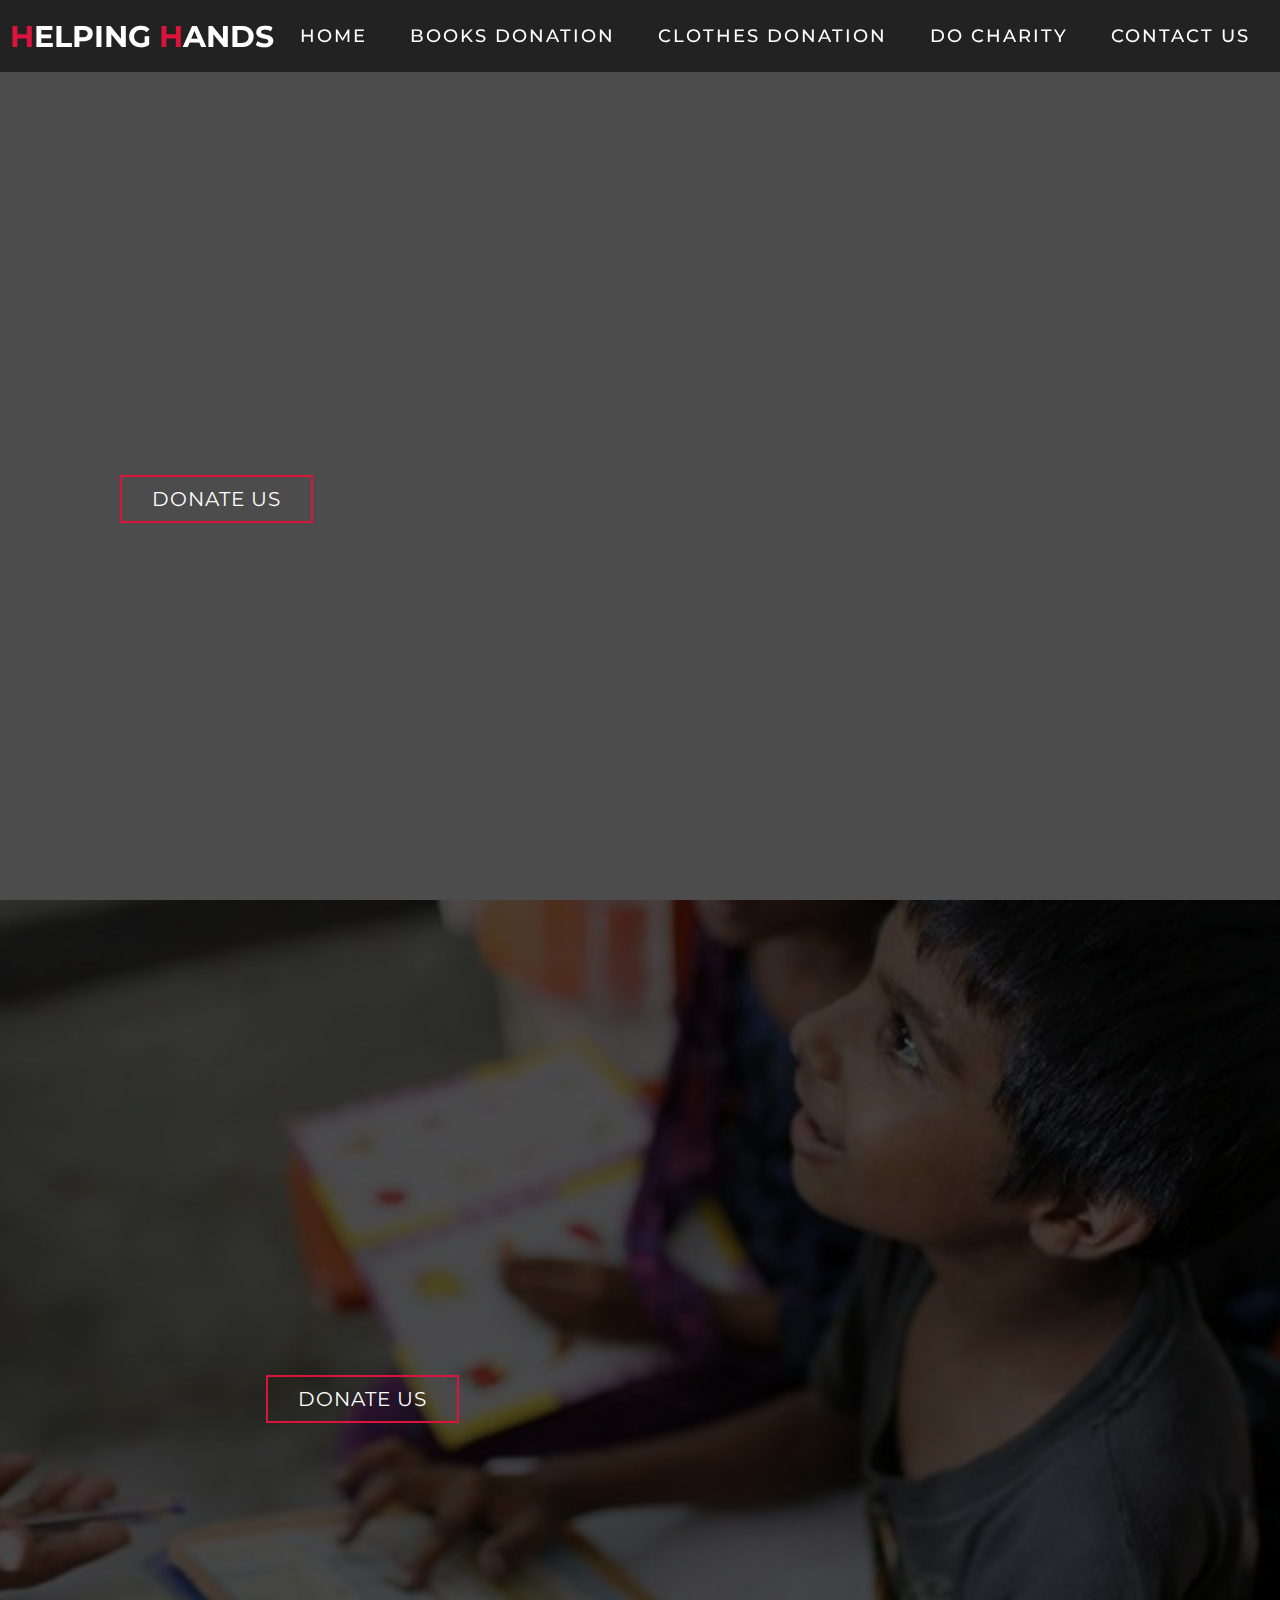
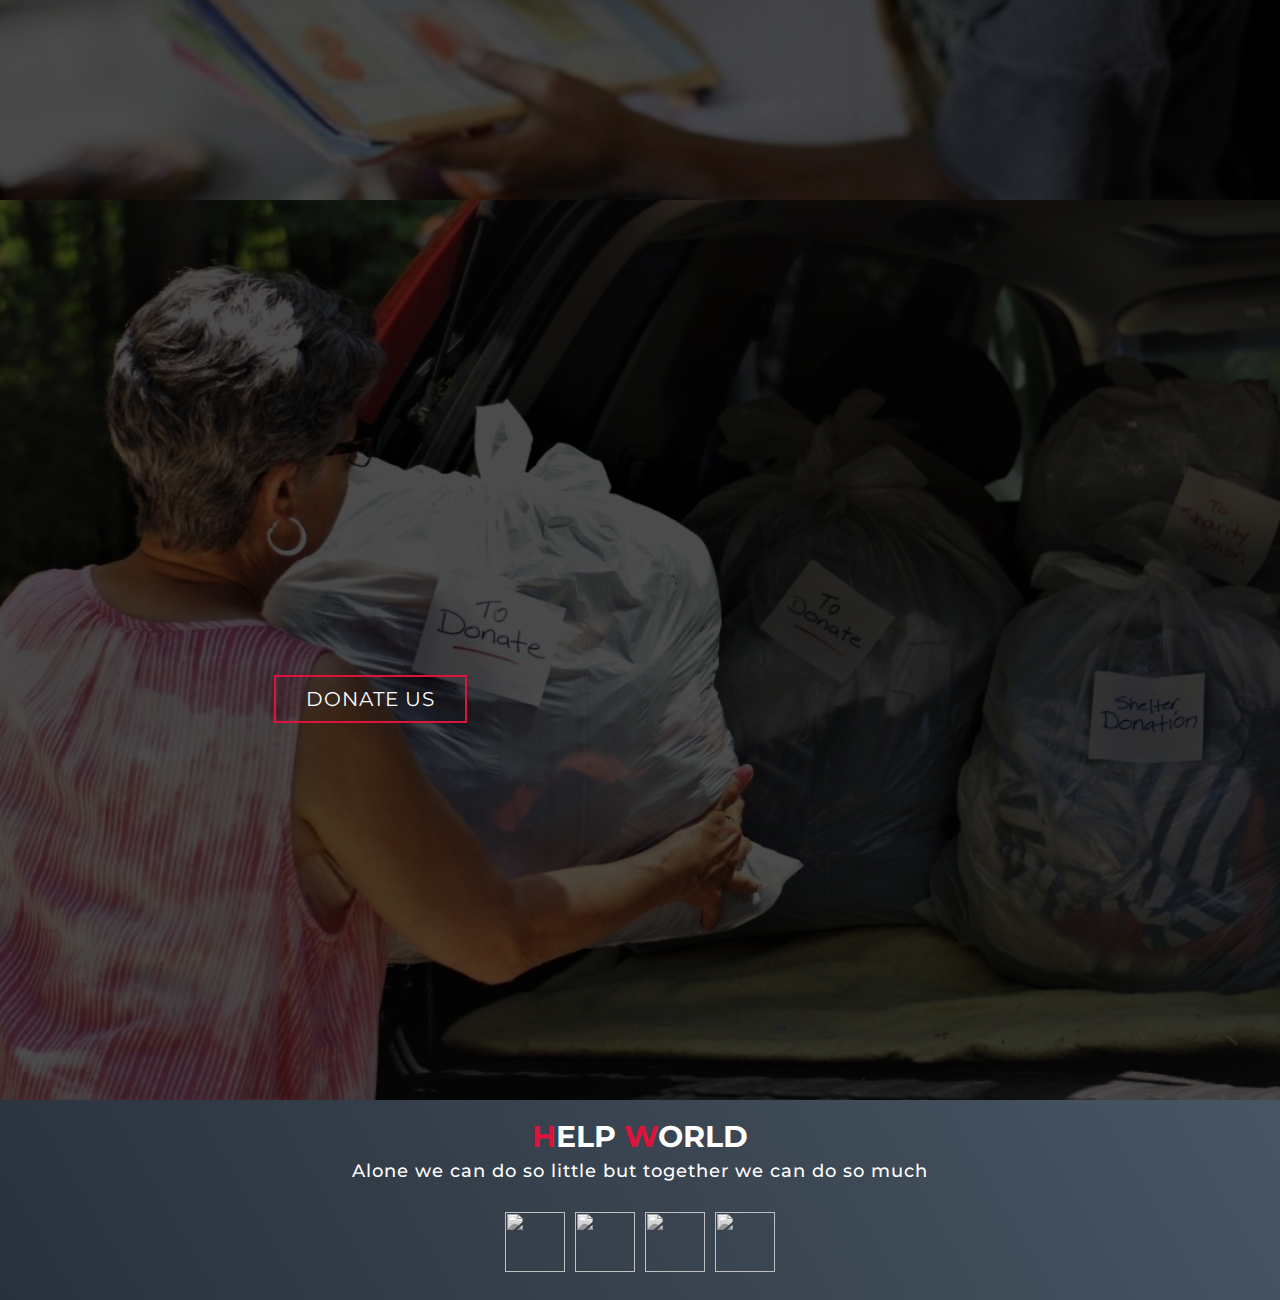
==== src/donate_us.html @ d61822e5 "commit" ====
<!DOCTYPE html>
<html lang="en">
  <head>
    <meta charset="UTF-8" />
    <meta name="viewport" content="width=device-width, initial-scale=1.0" />
    <meta http-equiv="X-UA-Compatible" content="ie=edge" />

    <link
      href="https://fonts.googleapis.com/css?family=Roboto&display=swap"
      rel="stylesheet"
    />

    <link
      rel="stylesheet"
      href="https://cdnjs.cloudflare.com/ajax/libs/font-awesome/5.12.1/css/all.min.css"
    />
    <link rel="stylesheet" href="../css/donate_us.css" />
    <title>Card Wave Effect</title>
  </head>
  <body>

    <section id="header">
      <div class="header container">
        <div class="nav-bar">
          <div class="brand">
            <a href="#hero"><h1><span>H</span>elping <span>H</span>ands</h1></a>
          </div>
          <div class="nav-list">
            <div class="hamburger"><div class="bar"></div></div>
            <ul>
              <li><a href="../index.html" data-after="Home">Home</a></li>
              <li><a href="#hero1" data-after="Service">Books Donation</a></li>
              <li><a href="#hero2" data-after="Projects">Clothes Donation</a></li>
              <li><a href="charity.html" data-after="About">Do Charity</a></li>
              <li><a href="get_in_touch.html" data-after="About">contact Us</a></li>
            </ul>
          </div>
        </div>
      </div>
    </section>

    <section id="hero">
      <div class="hero container">
        <div>
          <h1>We know that <span></span></h1>
          <h1>a peaceful world cannot long exist, <span></span></h1>
          <h1>one-third rich and two-thirds hungry. <span></span></h1>
          <a href="#projects" type="button" class="cta">DONATE US</a>
          <h1>Help By Donating Food.</h1>
        </div>
      </div>
    </section>

    <section id="hero1">
      <div class="hero1 container">
        <div>
          <h1> All books are divisible into two classes, <span></span></h1>
          <h1>the books of the hour, <span></span></h1>
          <h1>and the books of all time. <span></span></h1>
          <a href="#projects" type="button" class="cta">DONATE US</a>
          <h1>Donate Books To Spread knowledge!!!</h1>
        </div>
      </div>
    </section>

   
    <section id="hero2">
      <div class="hero2 container">
        <div>
          <h1> It is Better <span></span></h1>
          <h1>To Donate <span></span></h1>
          <h1>Than Accumulate <span></span></h1>
          <a href="#projects" type="button" class="cta">DONATE US</a>
          <h1>Donate Books To Spread knowledge!!!</h1>
        </div>
      </div>
    </section>
    <section id="footer">
      <div class="footer container">
        <div class="brand"><h1><span>H</span>elp <span>W</span>orld</h1></div>
        <h2>Alone we can do so little but together we can do so much</h2>
        <div class="social-icon">
          <div class="social-item">
            <a href="#"><img src="https://img.icons8.com/bubbles/100/000000/facebook-new.png"/></a>
          </div>
          <div class="social-item">
            <a href="#"><img src="https://img.icons8.com/bubbles/100/000000/instagram-new.png"/></a>
          </div>
          <div class="social-item">
            <a href="#"><img src="https://img.icons8.com/bubbles/100/000000/twitter.png"/></a>
          </div>
          <div class="social-item">
            <a href="#"><img src="https://img.icons8.com/bubbles/100/000000/behance.png"/></a>
          </div>
        </div>
      </div>
    </section>
  </body>
</html>
---- css/donate_us.css ----
@import 'https://fonts.googleapis.com/css?family=Montserrat:300, 400, 700&display=swap';
* {
	padding: 0;
	margin: 0;
	box-sizing: border-box;
	transition: 0.4s;
}
html {
	font-size: 10px;
	font-family: 'Montserrat', sans-serif;
	scroll-behavior: smooth;
}
img {
	height: 100%;
	width: 100%;
	object-fit: cover;
}
a {
	text-decoration: none;
}
.container {
	min-height: 100vh;
	width: 100%;
	display: flex;
	align-items: center;
	justify-content: center;
}
.brand h1 {
	font-size: 3rem;
	text-transform: uppercase;
	color: white;
}
.brand h1 span {
	color: crimson;
}
.cta {
	display: inline-block;
	padding: 10px 30px;
	color: white;
	background-color: transparent;
	border: 2px solid crimson;
	font-size: 2rem;
	text-transform: uppercase;
	letter-spacing: .1rem;
	margin: 30px;
	transition: .3s ease;
	transition-property: background-color, color;
}
.cta:hover {
	color: white;
	background-color: crimson;
}

#header {
	position: fixed;
	z-index: 1000;
	left: 0;
	top: 0;
	width: 100vw;
	height: auto;
}
#header .header {
	min-height: 8vh;
	background-color: rgba(31, 30, 30, 0.9);
	transition: .3s ease background-color;
}
#header .nav-bar {
	display: flex;
	align-items: center;
	justify-content: space-between;
	width: 100%;
	height: 100%;
	max-width: 1300px;
	padding: 0 10px;
}
#header .nav-list ul {
	list-style: none;
	position: absolute;
	background-color: rgb(31, 30, 30);
	width: 100vw;
	height: 100vh;
	left: 100%;
	top: 0;
	display: flex;
	flex-direction: column;
	justify-content: center;
	align-items: center;
	z-index: 1;
	overflow-x: hidden;
	transition: .5s ease left;
}
#header .nav-list ul.active {
	left: 0%;
}
#header .nav-list ul a {
	font-size: 2.5rem;
	font-weight: 500;
	letter-spacing: .2rem;
	text-decoration: none;
	color: white;
	text-transform: uppercase;
	padding: 20px;
	display: block;
}
#header .nav-list ul a::after {
	content: attr(data-after);
	position: absolute;
	top: 50%;
	left: 50%;
	transform: translate(-50%, -50%) scale(0);
	color: rgba(240, 248, 255, 0.021);
	font-size: 13rem;
	letter-spacing: 50px;
	z-index: -1;
	transition: .3s ease letter-spacing;
}
#header .nav-list ul li:hover a::after {
	transform: translate(-50%, -50%) scale(1);
	letter-spacing: initial;
}
#header .nav-list ul li:hover a {
	color: crimson;
}
#header .hamburger {
	height: 60px;
	width: 60px;
	display: inline-block;
	border: 3px solid white;
	border-radius: 50%;
	position: relative;
	display: flex;
	align-items: center;
	justify-content: center;
	z-index: 100;
	cursor: pointer;
	transform: scale(.8);
	margin-right: 20px;
}
#header .hamburger:after {
	position: absolute;
	content: '';
	height: 100%;
	width: 100%;
	border-radius: 50%;
	border: 3px solid white;
	animation: hamburger_puls 1s ease infinite;
}
#header .hamburger .bar {
	height: 2px;
	width: 30px;
	position: relative;
	background-color: white;
	z-index: -1;
}
#header .hamburger .bar::after,
#header .hamburger .bar::before {
	content: '';
	position: absolute;
	height: 100%;
	width: 100%;
	left: 0;
	background-color: white;
	transition: .3s ease;
	transition-property: top, bottom;
}
#header .hamburger .bar::after {
	top: 8px;
}
#header .hamburger .bar::before {
	bottom: 8px;
}
#header .hamburger.active .bar::before {
	bottom: 0;
}
#header .hamburger.active .bar::after {
	top: 0;
}
#hero {
	background-image: url(../images/food.jpg);
	background-size: cover;
	background-position: top center;
	position: relative;
	z-index: 1;
}
#hero::after {
	content: '';
	position: absolute;
	left: 0;
	top: 0;
	height: 100%;
	width: 100%;
	background-color: black;
	opacity: .7;
	z-index: -1;
}
#hero .hero {
	max-width: 1200px;
	margin: 0 auto;
	padding: 0 50px;
	justify-content: flex-start;
}
#hero h1 {
	display: block;
	width: fit-content;
	font-size: 4rem;
	position: relative;
	color: transparent;
	animation: text_reveal .5s ease forwards;
	animation-delay: 1s;
}
#hero h1:nth-child(1) {
	animation-delay: 1s;
}
#hero h1:nth-child(2) {
	animation-delay: 2s;
}
#hero h1:nth-child(3) {
	animation: text_reveal_name .5s ease forwards;
	animation-delay: 3s;
}
#hero h1 span {
	position: absolute;
	top: 0;
	left: 0;
	height: 100%;
	width: 0;
	background-color: crimson;
	animation: text_reveal_box 1s ease;
	animation-delay: .5s;
}
#hero h1:nth-child(1) span {
	animation-delay: .5s;
}
#hero h1:nth-child(2) span {
	animation-delay: 1.5s;
}
#hero h1:nth-child(3) span {
	animation-delay: 2.5s;
}

@keyframes hamburger_puls {
	0% {
		opacity: 1;
		transform: scale(1);
	}
	100% {
		opacity: 0;
		transform: scale(1.4);
	}
}

@keyframes text_reveal_box {
	50% {
		width: 100%;
		left: 0;
	}
	100% {
		width: 0;
		left: 100%;
	}
}
@keyframes text_reveal {
	100% {
		color: white;
	}
}
@keyframes text_reveal_name {
	100% {
		color: crimson;
		font-weight: 500;
	}
}

@media only screen and (min-width: 1200px) {
	/* header */
	#header .hamburger {
		display: none;
	}
	#header .nav-list ul {
		position: initial;
		display: block;
		height: auto;
		width: fit-content;
		background-color: transparent;
	}
	#header .nav-list ul li {
		display: inline-block;
	}
	#header .nav-list ul li a {
		font-size: 1.8rem;
	}
	#header .nav-list ul a:after {
		display: none;
	}
	/* End header */

	#services .service-bottom .service-item {
		flex-basis: 22%;
		margin: 1.5%;
	}
}

#hero1 {
	background-image: url(../images/book.jpg);
	background-size: cover;
	background-position: top center;
	position: relative;
	z-index: 1;
}
#hero1::after {
	content: '';
	position: absolute;
	left: 0;
	top: 0;
	height: 100%;
	width: 100%;
	background-color: black;
	opacity: .7;
	z-index: -1;
}
#hero1 .hero {
	max-width: 1200px;
	margin: 0 auto;
	padding: 0 50px;
	justify-content: flex-start;
}
#hero1 h1 {
	display: block;
	width: fit-content;
	font-size: 4rem;
	position: relative;
	color: transparent;
	animation: text_reveal .5s ease forwards;
	animation-delay: 1s;
}
#hero1 h1:nth-child(1) {
	animation-delay: 1s;
}
#hero1 h1:nth-child(2) {
	animation-delay: 2s;
}
#hero1 h1:nth-child(3) {
	animation: text_reveal_name .5s ease forwards;
	animation-delay: 3s;
}
#hero1 h1 span {
	position: absolute;
	top: 0;
	left: 0;
	height: 100%;
	width: 0;
	background-color: crimson;
	animation: text_reveal_box 1s ease;
	animation-delay: .5s;
}
#hero1 h1:nth-child(1) span {
	animation-delay: .5s;
}
#hero1 h1:nth-child(2) span {
	animation-delay: 1.5s;
}
#hero1 h1:nth-child(3) span {
	animation-delay: 2.5s;
}

#hero2 {
	background-image: url(../images/clothes.jpeg);
	background-size: cover;
	background-position: top center;
	position: relative;
	z-index: 1;
}
#hero2::after {
	content: '';
	position: absolute;
	left: 0;
	top: 0;
	height: 100%;
	width: 100%;
	background-color: black;
	opacity: .7;
	z-index: -1;
}
#hero2 .hero {
	max-width: 1200px;
	margin: 0 auto;
	padding: 0 50px;
	justify-content: flex-start;
}
#hero2 h1 {
	display: block;
	width: fit-content;
	font-size: 4rem;
	position: relative;
	color: transparent;
	animation: text_reveal .5s ease forwards;
	animation-delay: 1s;
}
#hero2 h1:nth-child(1) {
	animation-delay: 1s;
}
#hero2 h1:nth-child(2) {
	animation-delay: 2s;
}
#hero2 h1:nth-child(3) {
	animation: text_reveal_name .5s ease forwards;
	animation-delay: 3s;
}
#hero2 h1 span {
	position: absolute;
	top: 0;
	left: 0;
	height: 100%;
	width: 0;
	background-color: crimson;
	animation: text_reveal_box 1s ease;
	animation-delay: .5s;
}
#hero2 h1:nth-child(1) span {
	animation-delay: .5s;
}
#hero2 h1:nth-child(2) span {
	animation-delay: 1.5s;
}
#hero2 h1:nth-child(3) span {
	animation-delay: 2.5s;
}
















#footer {
	background-image: linear-gradient(60deg, #29323c 0%, #485563 100%);
}
#footer .footer {
	min-height: 200px;
	flex-direction: column;
	padding-top: 10px;
	/* padding-bottom: 10px; */
}
#footer h2 {
	color: white;
	font-weight: 500;
	font-size: 1.8rem;
	letter-spacing: .1rem;
	margin-top: 5px;
	margin-bottom: 30px;
}
#footer .social-icon {
	display: flex;
	margin-bottom: 20px;
}
#footer .social-item {
	height: 60px;
	width: 60px;
	margin: 0 5px;
}
#footer .social-item img {
	filter: grayscale(1);
	transition: .3s ease filter;
}
#footer .social-item:hover img {
	filter: grayscale(0);
}
#footer p {
	color: white;
	font-size: 1.3rem;
}
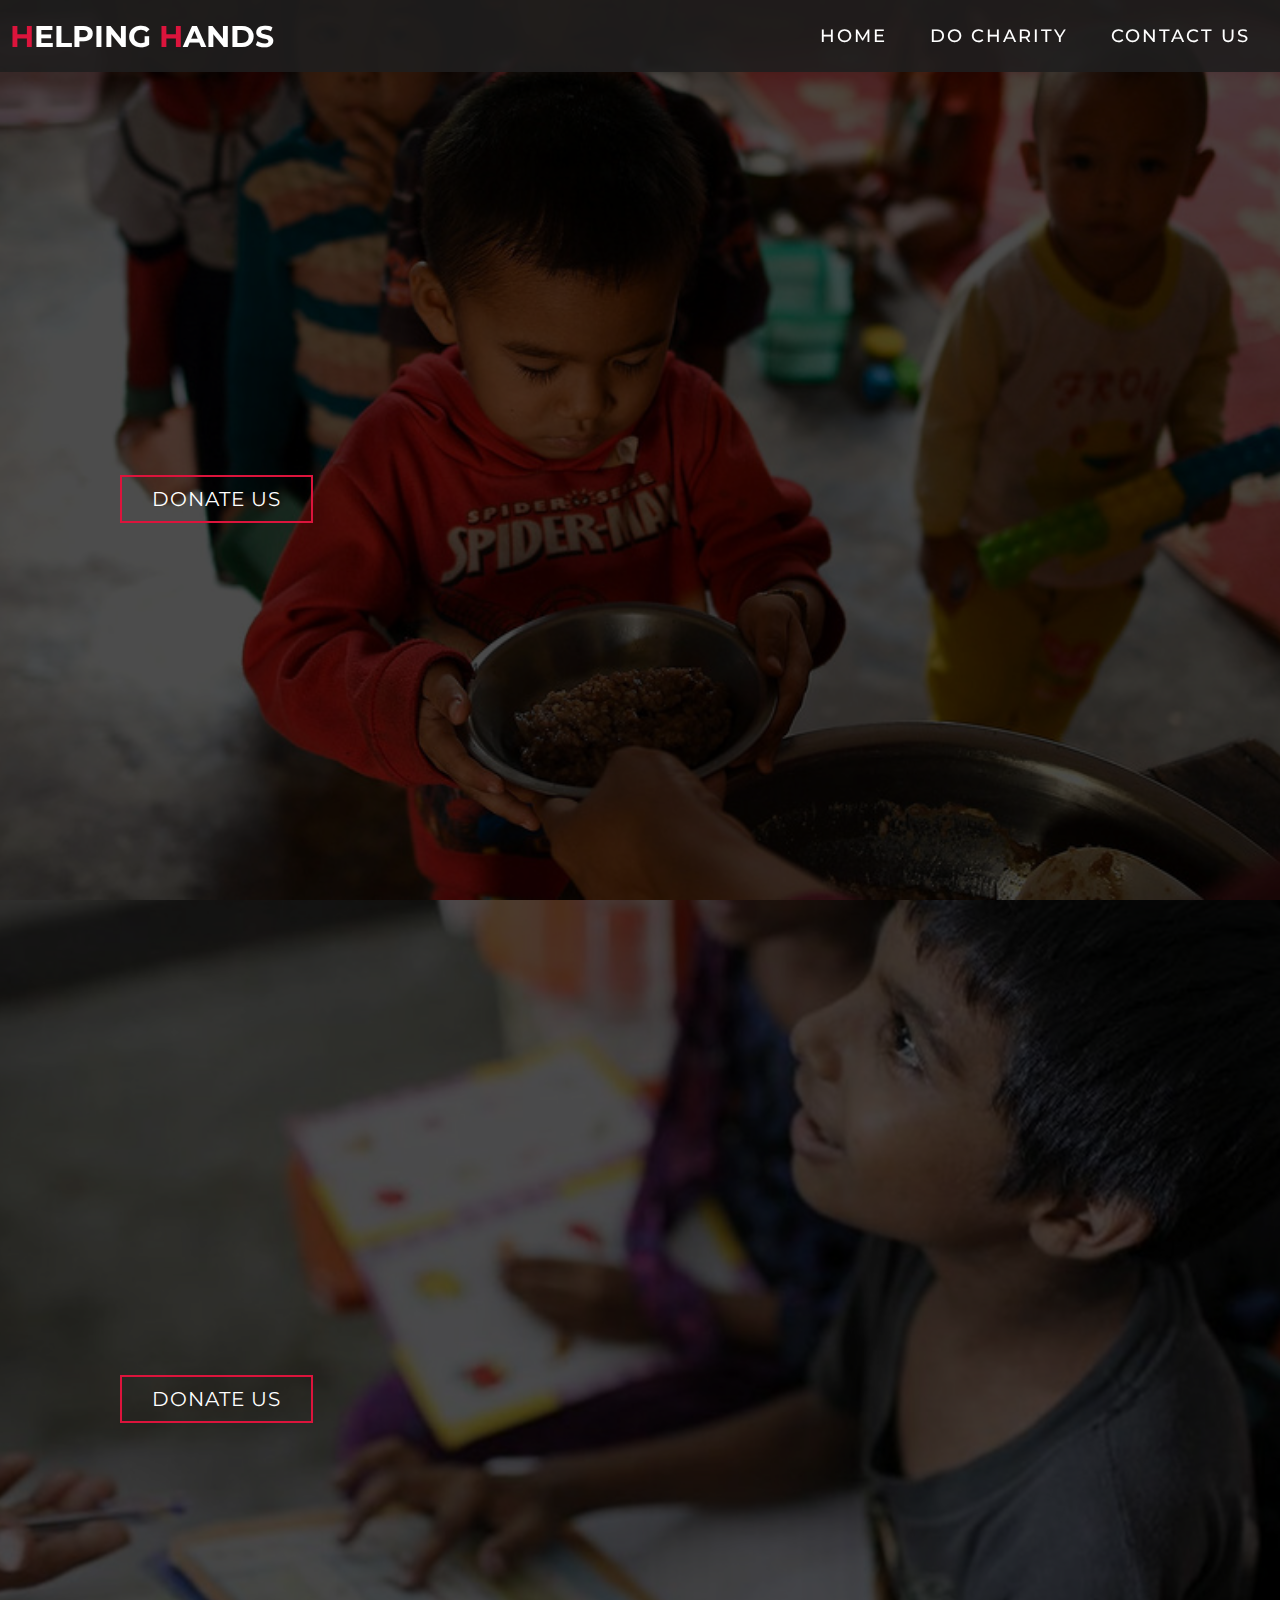
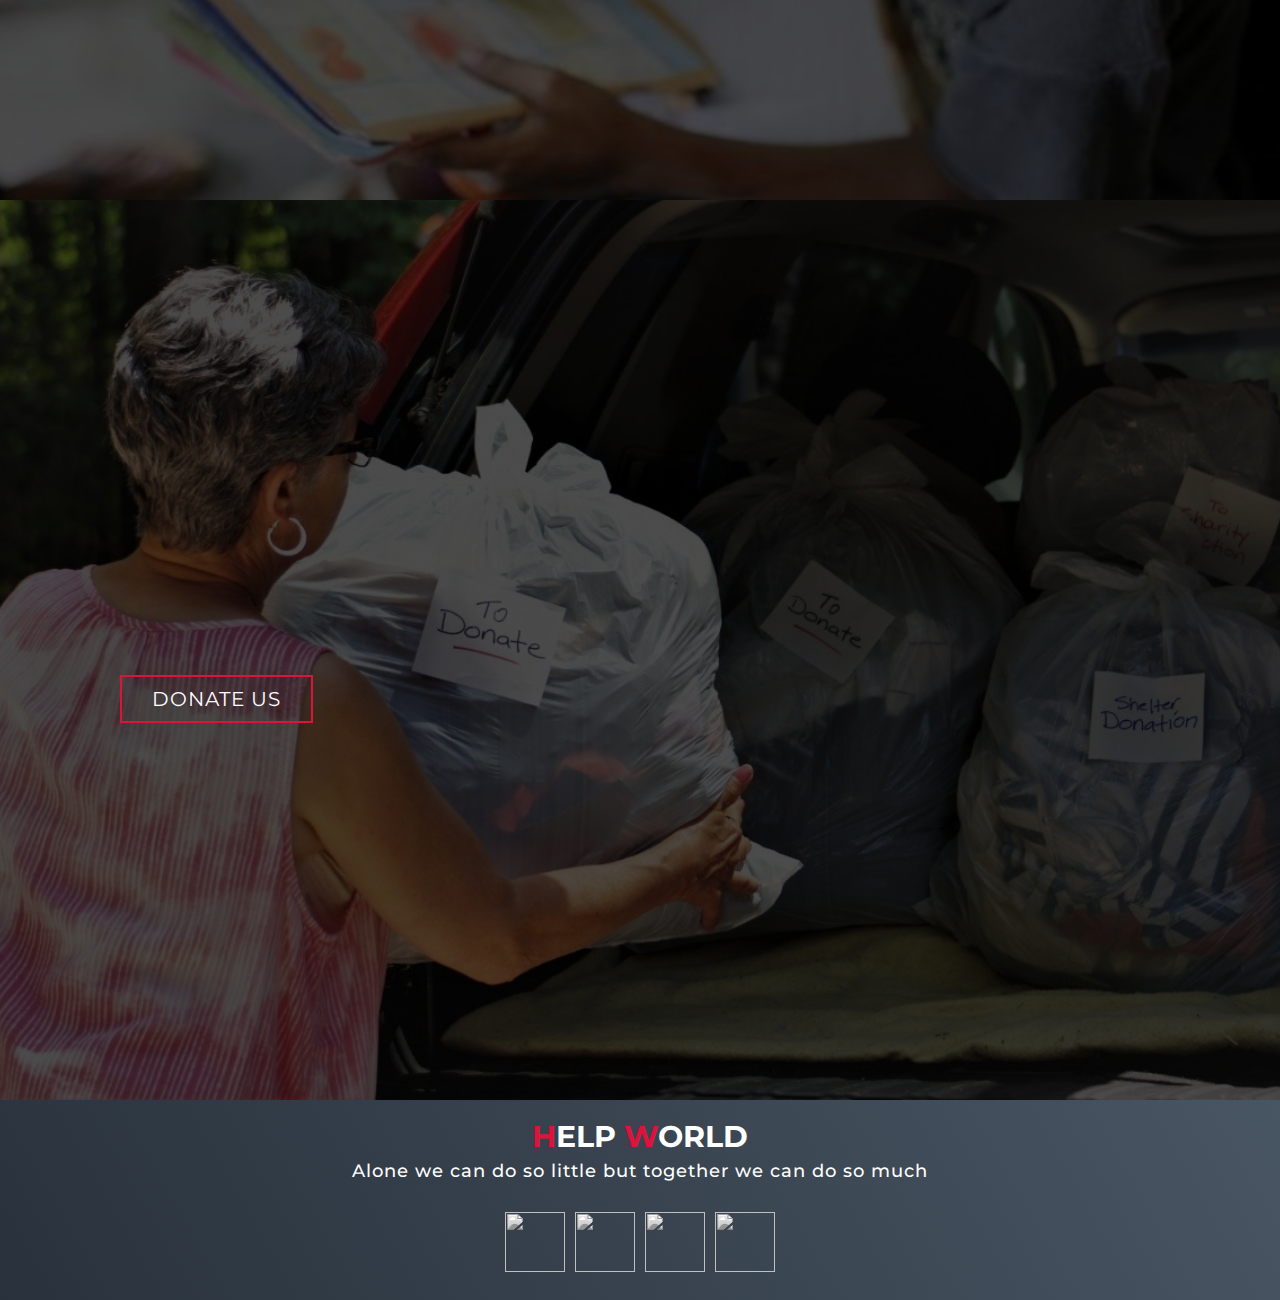
==== commit 71431709: "final commit" ====
--- a/src/donate_us.html
+++ b/src/donate_us.html
@@ -4,7 +4,7 @@
     <meta charset="UTF-8" />
     <meta name="viewport" content="width=device-width, initial-scale=1.0" />
     <meta http-equiv="X-UA-Compatible" content="ie=edge" />
-
+<title>Donate US</title>
     <link
       href="https://fonts.googleapis.com/css?family=Roboto&display=swap"
       rel="stylesheet"
@@ -15,7 +15,7 @@
       href="https://cdnjs.cloudflare.com/ajax/libs/font-awesome/5.12.1/css/all.min.css"
     />
     <link rel="stylesheet" href="../css/donate_us.css" />
-    <title>Card Wave Effect</title>
+    <title>Donate Us</title>
   </head>
   <body>
 
@@ -23,16 +23,14 @@
       <div class="header container">
         <div class="nav-bar">
           <div class="brand">
-            <a href="#hero"><h1><span>H</span>elping <span>H</span>ands</h1></a>
+            <a href="../index.html"><h1><span>H</span>elping <span>H</span>ands</h1></a>
           </div>
           <div class="nav-list">
             <div class="hamburger"><div class="bar"></div></div>
             <ul>
               <li><a href="../index.html" data-after="Home">Home</a></li>
-              <li><a href="#hero1" data-after="Service">Books Donation</a></li>
-              <li><a href="#hero2" data-after="Projects">Clothes Donation</a></li>
-              <li><a href="charity.html" data-after="About">Do Charity</a></li>
-              <li><a href="get_in_touch.html" data-after="About">contact Us</a></li>
+              <li><a href="charity.php" data-after="About">Do Charity</a></li>
+              <li><a href="contactus.php" data-after="About">contact Us</a></li>
             </ul>
           </div>
         </div>
@@ -45,19 +43,19 @@
           <h1>We know that <span></span></h1>
           <h1>a peaceful world cannot long exist, <span></span></h1>
           <h1>one-third rich and two-thirds hungry. <span></span></h1>
-          <a href="#projects" type="button" class="cta">DONATE US</a>
+          <a href="DontionForm.php" type="button" class="cta">DONATE US</a>
           <h1>Help By Donating Food.</h1>
         </div>
       </div>
     </section>
 
     <section id="hero1">
-      <div class="hero1 container">
+      <div class="hero container">
         <div>
           <h1> All books are divisible into two classes, <span></span></h1>
           <h1>the books of the hour, <span></span></h1>
           <h1>and the books of all time. <span></span></h1>
-          <a href="#projects" type="button" class="cta">DONATE US</a>
+          <a href="DontionForm.php" type="button" class="cta">DONATE US</a>
           <h1>Donate Books To Spread knowledge!!!</h1>
         </div>
       </div>
@@ -65,13 +63,13 @@
 
    
     <section id="hero2">
-      <div class="hero2 container">
+      <div class="hero container">
         <div>
           <h1> It is Better <span></span></h1>
           <h1>To Donate <span></span></h1>
           <h1>Than Accumulate <span></span></h1>
-          <a href="#projects" type="button" class="cta">DONATE US</a>
-          <h1>Donate Books To Spread knowledge!!!</h1>
+          <a href="DontionForm.php" type="button" class="cta">DONATE US</a>
+          <h1>Donate Clothes To Help Other!!!</h1>
         </div>
       </div>
     </section>
@@ -95,5 +93,6 @@
         </div>
       </div>
     </section>
+    <script src="../js/nav.js"></script>
   </body>
 </html>
--- a/css/donate_us.css
+++ b/css/donate_us.css
@@ -299,7 +299,6 @@
 		margin: 1.5%;
 	}
 }
-
 #hero1 {
 	background-image: url(../images/book.jpg);
 	background-size: cover;
